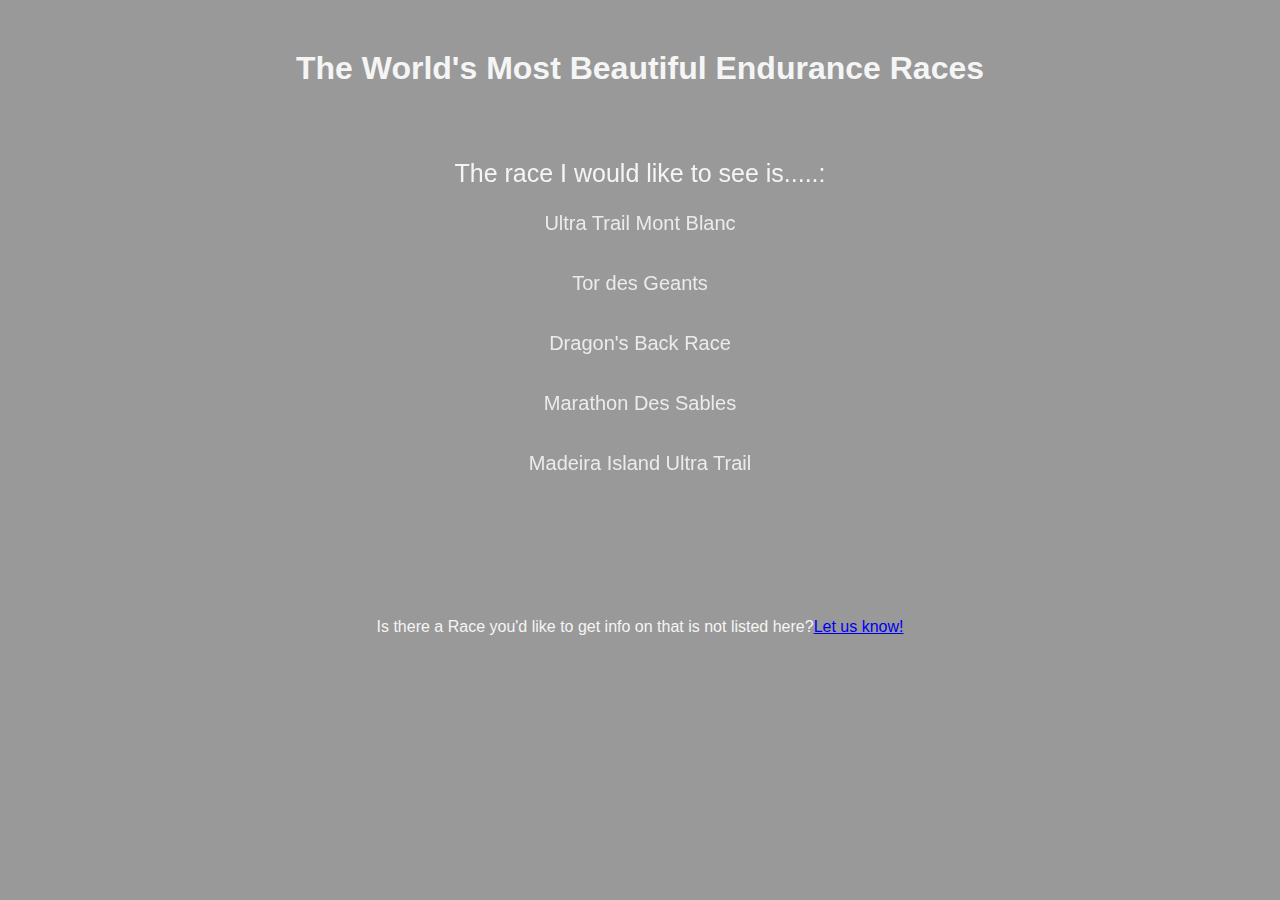
==== index.html @ 25d1a809 "almost done with main page style and function" ====
<!DOCTYPE html>
<html>
<head>
    <meta charset='utf-8'>
    <meta http-equiv='X-UA-Compatible' content='IE=edge'>
    <title>Beautiful Endurance Races - Homepage</title>
    <meta name='viewport' content='width=device-width, initial-scale=1'>
    <link rel='stylesheet' type='text/css' media='screen' href='main.css'>
</head>

<body>
    <h1>The World's Most Beautiful Endurance Races</h1>
    <main role="main">
        
        <legend class = 'top' role="legend">
            <form role="user-select-form" class="entry-form">
                <ul>
                    <li  class='head-ul' id='races'>The race I would like to see is.....: 
                        <ul>
                            <li class='head'>Ultra Trail Mont Blanc</li>
                            <li class='head'>Tor des Geants</li>
                            <li class='head'>Dragon's Back Race</li>
                            <li class='head'>Marathon Des Sables</li>
                            <li class='head'>Madeira Island Ultra Trail</li>
                        </ul>
                    </li>
                </ul>
            </form>
        </legend>
    </main>
        <div class="feedback">
            <p>Is there a Race you'd like to get info on that is not listed here?<a href="mailto:thinkfulmichael@gmail.com?Subject=Race%20Suggestion">Let us know!</a></p>
        </div>
        <div class ='results-page hidden'>
                <header class='main-header'>
                    <h1>Planet Earth's Greatest Source of Information on Planet Earth's Most Beautiful Races</h1>
                </header> <!--Insert section here for description of race, v2 iteration-->
                <div class = 'results' role="results">
                    <legend class='youtube'>
                    </legend>
                    <section class="external-link">
                    </section>
                </div>
        </div>
    
    <script src="https://code.jquery.com/jquery-3.3.1.js"></script>
    <script src='index.js'></script>
</body>
</html>
---- main.css ----
* {
    box-sizing: border-box;
}

html {
    min-height: 100vh;
    margin: 0px;
    font-family: oswald, sans-serif;
}

body {
    background-image: url("./images/tor1.jpg");
    background-size: cover; /* media query and play with this value? */
    background-repeat: no-repeat;
    background-position: center;
    position: relative;
    min-height: 100vh;
    margin: 0;
}

body:after {
    content:""; /* What does this mean? */
    position: absolute;
    left: 0; top: 0;
    width: 100%;
    min-height: 100vh;
    background: rgba(0, 0, 0, .4);
    z-index: 1;
}

body > * {
    position: relative;
    z-index: 2;
    color: whitesmoke;
}

main {
    /*margin: 30px;*/
}

.top {
    margin: 50px;
    display: flex;
    justify-content: center;

}

.hidden {
    display: none;
}

.container {
    display: flex;
    height: 1275px;
    width: 100%;
    /*height: 70%;
    width: 70%; */
    justify-content: space-around;

}


ul {
    padding: 0px; 
    list-style: none; 
}


ul li {
    float: left; 
    width: 800px; 
    height: 40px; 
    /*background-color: black; */
    opacity: .9; 
    line-height: 40px; 
    text-align: center; 
    transition: 0.3s;
    text-decoration: none; 
    color: white; 
    display: block;
    font-size: 20px;
}

.head-ul {
    font-size: 25px; 
    margin-bottom: 25px;
}

/*ul li a { 
    text-decoration: none; 
    color: white; 
    display: block;
} 


ul li:hover { 
    opacity: .4; 
} 
*/
ul li ul li{ 
    margin-top: 10px;
    margin-bottom: 10px; 
} 

ul li ul li:hover  { 
    display: block;
    opacity: .8;  
    font-size: x-large;
} 


h1 {
    margin: 0px;
    padding-top: 50px;
    text-align: center;
}

.feedback {
    margin-top: 400px;
    display: block;
    text-align: center;
}


.youtube, .external-link {
    height: 50%;
    width: 100%;
    display: flex;
    flex-wrap: wrap;
    justify-content: space-around;
}


h3 {
    color: black;
    text-align: center;
}

.results-page > * {
    position: relative;
    z-index: 2;
    color: whitesmoke;
}

.results-page:after {
        content:""; /* What does this mean? */
        position: absolute;
        left: 0; top: 0;
        width: 100%;
        height: 100%;
        background: rgba(0, 0, 0, .7);
        z-index: 1;
    }


/*
.name {
    margin-bottom: 30px;
}

.headline {
    letter-spacing: 2px;
}

.bio p {
    letter-spacing: 2px;
    font-size: 14px;
    margin: 0px;
}

.landing {
   
    height: 60vh;
    width: 100%;
    display: flex;
    justify-content: center;
    flex-direction: column;
    text-align: center;
   
   
}

.bio {
    padding: 10px;
    text-align: center;
   
}

h3, h4, h5 {
   
    margin: 0px;
}

.container {
    display: flex;
    justify-content: space-around;
    align-items: center;
    flex-wrap: wrap;
    height: 175px;
    width: 100%;
}

.sub-container {
    width: 150px;
    height: 50px;;
    /*border: 1px solid black;
    border-radius: 10px;
    text-align: center;
    display: flex;
    align-items: center;
    justify-content: center;
    position: relative;
    background-color: rgba(255,255,255,0.07);
}

a {
    color: whitesmoke;
}

a:hover {
    font-size: large;
    color: white;
}

.sub-container a:link {
    text-decoration: none;
}

ul {
    text-align: center;
    justify-content: space-around;
    display: flex;
    align-items: center;
    padding-inline-start: 10px;
    max-width: 75%;
    margin: 0px auto;
}


li {
    display: inline-flex;
    font-size: small;
    color: #f5ebdb;
}*/
/*
.sub-container:after {
    content:"";
    position: absolute;
    left: 0; top: 0;
    width: 100%;
    height: 100%;
    background: rgba(0, 0, 0, .5);
    z-index: 1;
   
}

/*
@media only screen and (min-width: 800px) {
    #landingphoto {
    background-image: url("./images/ocean.jpg");
    background-size: cover; /* media query and play with this value 
    background-repeat: no-repeat;
    background-position: center;
    width: 100%;
    }
} */

/* background-color: rgba(255,255,255,0.7); 
or:  background-color: rgba(255,255,255,0.8); */
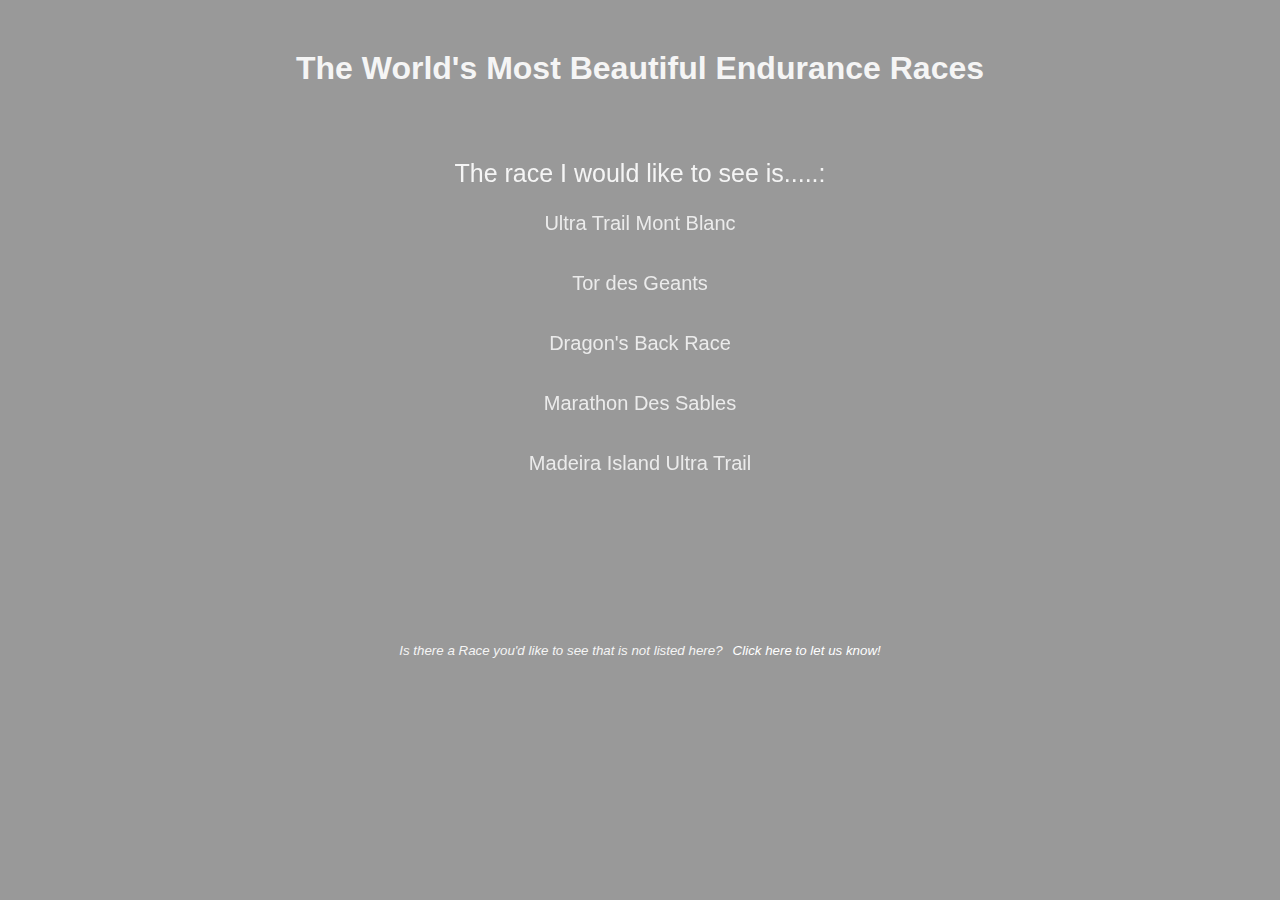
==== commit d52a41b6: "lower page section almost done with functionality and design" ====
--- a/index.html
+++ b/index.html
@@ -9,6 +9,7 @@
 </head>
 
 <body>
+    <a id="page-top"></a>
     <h1>The World's Most Beautiful Endurance Races</h1>
     <main role="main">
         
@@ -29,17 +30,19 @@
         </legend>
     </main>
         <div class="feedback">
-            <p>Is there a Race you'd like to get info on that is not listed here?<a href="mailto:thinkfulmichael@gmail.com?Subject=Race%20Suggestion">Let us know!</a></p>
+            <p>Is there a Race you'd like to see that is not listed here?<a href="mailto:thinkfulmichael@gmail.com?Subject=Race%20Suggestion">Click here to let us know!</a></p>
         </div>
         <div class ='results-page hidden'>
                 <header class='main-header'>
-                    <h1>Planet Earth's Greatest Source of Information on Planet Earth's Most Beautiful Races</h1>
+                    <h1></h1>
                 </header> <!--Insert section here for description of race, v2 iteration-->
                 <div class = 'results' role="results">
                     <legend class='youtube'>
                     </legend>
                     <section class="external-link">
                     </section>
+                    <footer class='search-again'>
+                    </footer>
                 </div>
         </div>
     
--- a/main.css
+++ b/main.css
@@ -34,9 +34,6 @@
     color: whitesmoke;
 }
 
-main {
-    /*margin: 30px;*/
-}
 
 .top {
     margin: 50px;
@@ -53,10 +50,7 @@
     display: flex;
     height: 1275px;
     width: 100%;
-    /*height: 70%;
-    width: 70%; */
     justify-content: space-around;
-
 }
 
 
@@ -70,7 +64,6 @@
     float: left; 
     width: 800px; 
     height: 40px; 
-    /*background-color: black; */
     opacity: .9; 
     line-height: 40px; 
     text-align: center; 
@@ -86,17 +79,6 @@
     margin-bottom: 25px;
 }
 
-/*ul li a { 
-    text-decoration: none; 
-    color: white; 
-    display: block;
-} 
-
-
-ul li:hover { 
-    opacity: .4; 
-} 
-*/
 ul li ul li{ 
     margin-top: 10px;
     margin-bottom: 10px; 
@@ -106,21 +88,40 @@
     display: block;
     opacity: .8;  
     font-size: x-large;
+    cursor: pointer;
 } 
-
 
 h1 {
     margin: 0px;
     padding-top: 50px;
     text-align: center;
+    margin-bottom: 50px;
 }
 
 .feedback {
-    margin-top: 400px;
+    margin-top: 425px;
     display: block;
     text-align: center;
-}
-
+    font-style: italic;
+    font-size: smaller;
+}
+
+.feedback a {
+    color: white;
+    text-decoration: none;
+    margin-left: 10px;
+}
+
+table {
+    width: 650px;
+    max-height: 253px;
+}
+
+.thumbnailWrap {
+    width: 335px;
+    height: 237px;
+    margin-right: 20px;
+}
 
 .youtube, .external-link {
     height: 50%;
@@ -130,6 +131,9 @@
     justify-content: space-around;
 }
 
+td .tdtext {
+    padding: 0px;
+}
 
 h3 {
     color: black;
@@ -141,6 +145,11 @@
     z-index: 2;
     color: whitesmoke;
 }
+
+.videotitle {
+    font-weight: bold;
+}
+
 
 .results-page:after {
         content:""; /* What does this mean? */
@@ -148,10 +157,40 @@
         left: 0; top: 0;
         width: 100%;
         height: 100%;
-        background: rgba(0, 0, 0, .7);
+        background: rgba(0, 0, 0, .8);
         z-index: 1;
     }
 
+.results a {
+    color: white;
+    text-decoration: none;
+}
+
+.external-link {
+    font-size: large;
+    transition: 0.3s;
+
+}
+
+.search-again {
+    text-align: center;
+    margin-top: 15px;
+    transition: 0.3s;
+}
+
+.external-link:hover, .search-again:hover {
+    opacity: .8;
+    cursor: pointer;
+}
+
+@media only screen and (max-width: 450px) {
+    p .videodescription {
+        font-size: 12px;
+    }
+    .results {
+        height: 80vh;
+}
+}
 
 /*
 .name {
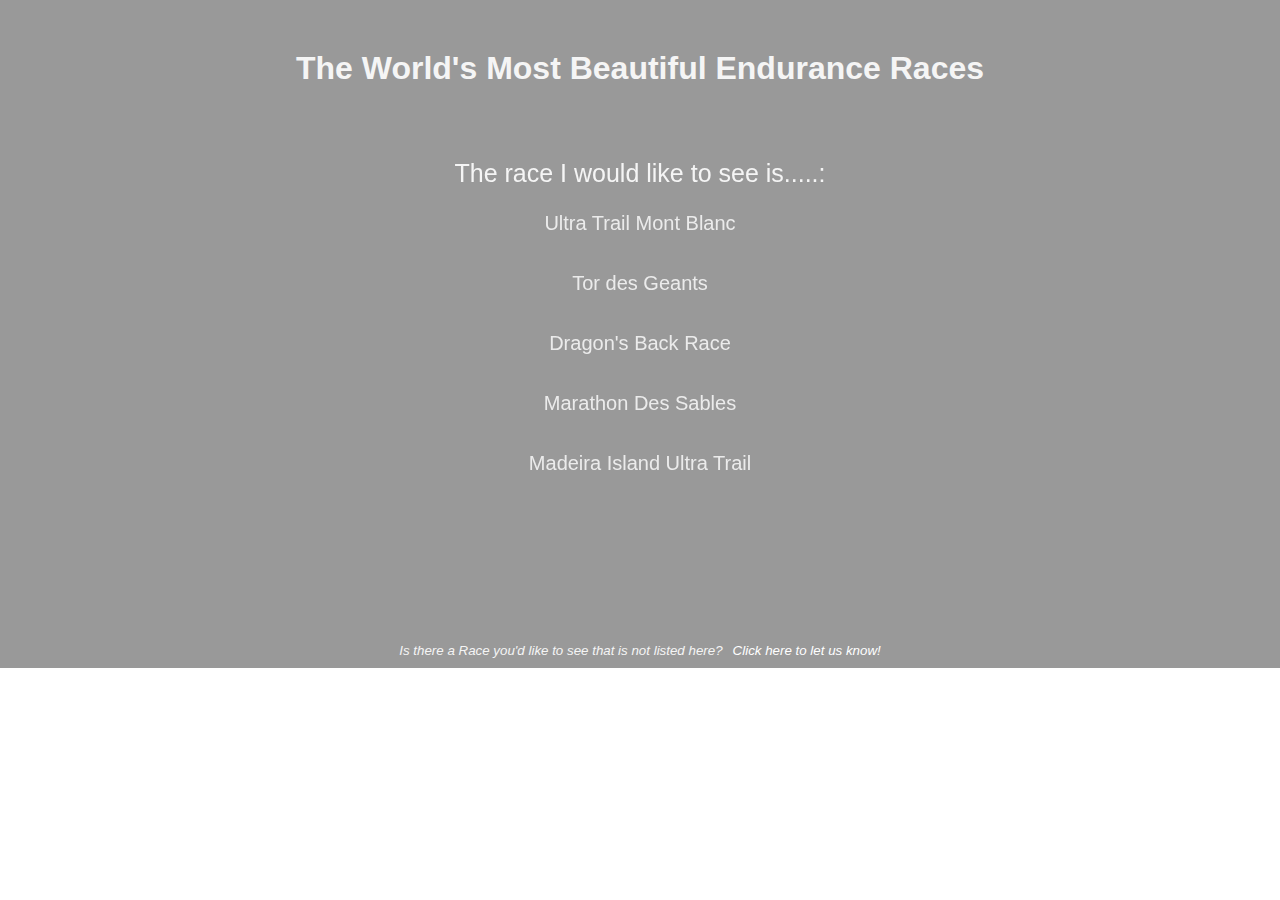
==== commit a7a73bc7: "final commit now submitting for review" ====
--- a/index.html
+++ b/index.html
@@ -9,10 +9,10 @@
 </head>
 
 <body>
+    <div class='topContainer'>
     <a id="page-top"></a>
     <h1>The World's Most Beautiful Endurance Races</h1>
     <main role="main">
-        
         <legend class = 'top' role="legend">
             <form role="user-select-form" class="entry-form">
                 <ul>
@@ -32,10 +32,12 @@
         <div class="feedback">
             <p>Is there a Race you'd like to see that is not listed here?<a href="mailto:thinkfulmichael@gmail.com?Subject=Race%20Suggestion">Click here to let us know!</a></p>
         </div>
+    </div>
         <div class ='results-page hidden'>
                 <header class='main-header'>
                     <h1></h1>
-                </header> <!--Insert section here for description of race, v2 iteration-->
+                </header> 
+                <!--Insert section here for description of race, in the v2 iteration-->
                 <div class = 'results' role="results">
                     <legend class='youtube'>
                     </legend>
--- a/main.css
+++ b/main.css
@@ -14,8 +14,8 @@
     background-repeat: no-repeat;
     background-position: center;
     position: relative;
-    min-height: 100vh;
-    margin: 0;
+    min-height: 100%;
+    margin: 0px;
 }
 
 body:after {
@@ -23,9 +23,10 @@
     position: absolute;
     left: 0; top: 0;
     width: 100%;
-    min-height: 100vh;
+    min-height: 100%;
     background: rgba(0, 0, 0, .4);
     z-index: 1;
+    margin: 0px;
 }
 
 body > * {
@@ -43,6 +44,10 @@
 }
 
 .hidden {
+    display: none;
+}
+
+.hide {
     display: none;
 }
 
@@ -104,17 +109,25 @@
     text-align: center;
     font-style: italic;
     font-size: smaller;
+    margin-bottom: 0px;
+    padding-bottom: 10px;
+
 }
 
 .feedback a {
     color: white;
     text-decoration: none;
     margin-left: 10px;
+    margin-bottom: 0px;
+}
+
+.feedback p {
+    margin-bottom: 0px;
+    padding-bottom: 0px;
 }
 
 table {
     width: 650px;
-    max-height: 253px;
 }
 
 .thumbnailWrap {
@@ -131,8 +144,8 @@
     justify-content: space-around;
 }
 
-td .tdtext {
-    padding: 0px;
+td.tdtext {
+    vertical-align: initial;
 }
 
 h3 {
@@ -191,118 +204,3 @@
         height: 80vh;
 }
 }
-
-/*
-.name {
-    margin-bottom: 30px;
-}
-
-.headline {
-    letter-spacing: 2px;
-}
-
-.bio p {
-    letter-spacing: 2px;
-    font-size: 14px;
-    margin: 0px;
-}
-
-.landing {
-   
-    height: 60vh;
-    width: 100%;
-    display: flex;
-    justify-content: center;
-    flex-direction: column;
-    text-align: center;
-   
-   
-}
-
-.bio {
-    padding: 10px;
-    text-align: center;
-   
-}
-
-h3, h4, h5 {
-   
-    margin: 0px;
-}
-
-.container {
-    display: flex;
-    justify-content: space-around;
-    align-items: center;
-    flex-wrap: wrap;
-    height: 175px;
-    width: 100%;
-}
-
-.sub-container {
-    width: 150px;
-    height: 50px;;
-    /*border: 1px solid black;
-    border-radius: 10px;
-    text-align: center;
-    display: flex;
-    align-items: center;
-    justify-content: center;
-    position: relative;
-    background-color: rgba(255,255,255,0.07);
-}
-
-a {
-    color: whitesmoke;
-}
-
-a:hover {
-    font-size: large;
-    color: white;
-}
-
-.sub-container a:link {
-    text-decoration: none;
-}
-
-ul {
-    text-align: center;
-    justify-content: space-around;
-    display: flex;
-    align-items: center;
-    padding-inline-start: 10px;
-    max-width: 75%;
-    margin: 0px auto;
-}
-
-
-li {
-    display: inline-flex;
-    font-size: small;
-    color: #f5ebdb;
-}*/
-/*
-.sub-container:after {
-    content:"";
-    position: absolute;
-    left: 0; top: 0;
-    width: 100%;
-    height: 100%;
-    background: rgba(0, 0, 0, .5);
-    z-index: 1;
-   
-}
-
-/*
-@media only screen and (min-width: 800px) {
-    #landingphoto {
-    background-image: url("./images/ocean.jpg");
-    background-size: cover; /* media query and play with this value 
-    background-repeat: no-repeat;
-    background-position: center;
-    width: 100%;
-    }
-} */
-
-/* background-color: rgba(255,255,255,0.7); 
-or:  background-color: rgba(255,255,255,0.8); */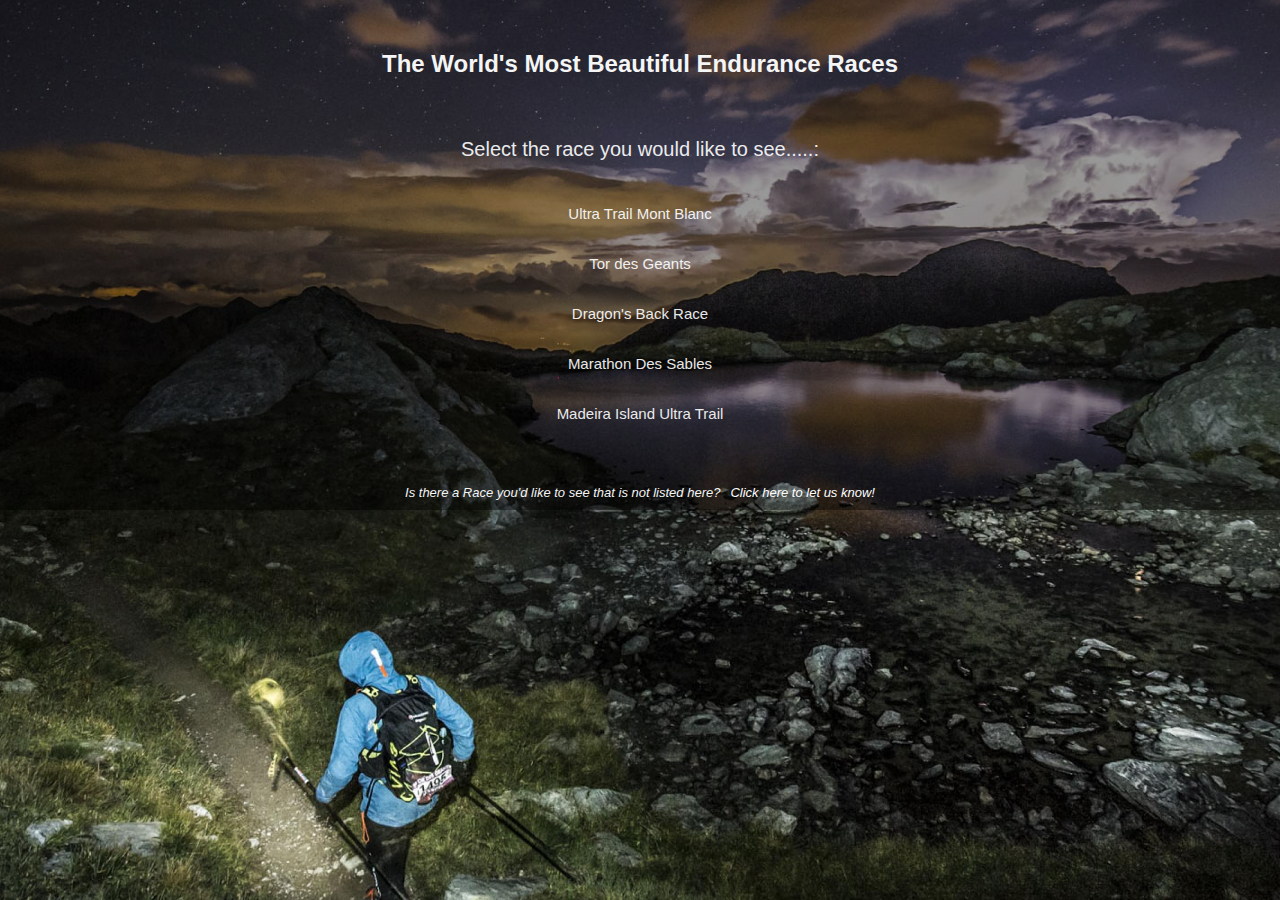
==== commit 56cee045: "optimized page1 for mobile iphone 5, still have to do results" ====
--- a/index.html
+++ b/index.html
@@ -10,33 +10,30 @@
 
 <body>
     <div class='topContainer'>
-    <a id="page-top"></a>
-    <h1>The World's Most Beautiful Endurance Races</h1>
-    <main role="main">
-        <legend class = 'top' role="legend">
-            <form role="user-select-form" class="entry-form">
-                <ul>
-                    <li  class='head-ul' id='races'>The race I would like to see is.....: 
-                        <ul>
-                            <li class='head'>Ultra Trail Mont Blanc</li>
-                            <li class='head'>Tor des Geants</li>
-                            <li class='head'>Dragon's Back Race</li>
-                            <li class='head'>Marathon Des Sables</li>
-                            <li class='head'>Madeira Island Ultra Trail</li>
-                        </ul>
-                    </li>
-                </ul>
-            </form>
-        </legend>
-    </main>
+        <a id="page-top"></a>
+            <h2>The World's Most Beautiful Endurance Races</h2>
+                <main role="main">
+                    <legend class = 'top' role="legend">
+                        <form role="user-select-form" class="entry-form">
+                            <ul class='race-list'>
+                                <li class='head-ul' id='races'>Select the race you would like to see.....:</li>     
+                                <li class='head'>Ultra Trail Mont Blanc</li>
+                                <li class='head'>Tor des Geants</li>
+                                <li class='head'>Dragon's Back Race</li>
+                                <li class='head'>Marathon Des Sables</li>
+                                <li class='head'>Madeira Island Ultra Trail</li>
+                            </ul>
+                        </form>
+                    </legend>
+                </main>
         <div class="feedback">
             <p>Is there a Race you'd like to see that is not listed here?<a href="mailto:thinkfulmichael@gmail.com?Subject=Race%20Suggestion">Click here to let us know!</a></p>
         </div>
     </div>
         <div class ='results-page hidden'>
-                <header class='main-header'>
-                    <h1></h1>
-                </header> 
+            <header class='main-header'>
+                <h1></h1>
+            </header> 
                 <!--Insert section here for description of race, in the v2 iteration-->
                 <div class = 'results' role="results">
                     <legend class='youtube'>
--- a/main.css
+++ b/main.css
@@ -3,14 +3,14 @@
 }
 
 html {
-    min-height: 100vh;
+    min-height: 100%;
     margin: 0px;
     font-family: oswald, sans-serif;
 }
 
 body {
-    background-image: url("./images/tor1.jpg");
-    background-size: cover; /* media query and play with this value? */
+    background-image: url("./images/Tor1.jpg");
+    background-size: cover;
     background-repeat: no-repeat;
     background-position: center;
     position: relative;
@@ -19,7 +19,7 @@
 }
 
 body:after {
-    content:""; /* What does this mean? */
+    content:""; 
     position: absolute;
     left: 0; top: 0;
     width: 100%;
@@ -27,6 +27,8 @@
     background: rgba(0, 0, 0, .4);
     z-index: 1;
     margin: 0px;
+    min-width: 100%;
+
 }
 
 body > * {
@@ -35,9 +37,15 @@
     color: whitesmoke;
 }
 
+form {
+    width: 100%;
+    display: flex;
+    justify-content: center;
+    flex-direction: column;
+}
 
 .top {
-    margin: 50px;
+    margin: 30px;
     display: flex;
     justify-content: center;
 
@@ -50,14 +58,14 @@
 .hide {
     display: none;
 }
-
+/*
 .container {
     display: flex;
     height: 1275px;
     width: 100%;
     justify-content: space-around;
 }
-
+*/
 
 ul {
     padding: 0px; 
@@ -66,49 +74,51 @@
 
 
 ul li {
-    float: left; 
-    width: 800px; 
-    height: 40px; 
+    width: 100%; 
     opacity: .9; 
-    line-height: 40px; 
+    line-height: 30px; 
     text-align: center; 
     transition: 0.3s;
     text-decoration: none; 
     color: white; 
     display: block;
-    font-size: 20px;
-}
-
-.head-ul {
-    font-size: 25px; 
-    margin-bottom: 25px;
-}
-
-ul li ul li{ 
+    font-size: 15px;
     margin-top: 10px;
     margin-bottom: 10px; 
-} 
-
-ul li ul li:hover  { 
+}
+
+.head-ul {
+    font-size: 20px; 
+    margin-bottom: 25px;
+    width: 100%;
+}
+
+.race-list { 
+    display: flex;
+    flex-direction: column;
+}
+   
+
+ul li:hover  { 
     display: block;
     opacity: .8;  
     font-size: x-large;
     cursor: pointer;
 } 
 
-h1 {
+h2 {
     margin: 0px;
     padding-top: 50px;
     text-align: center;
-    margin-bottom: 50px;
+    margin-bottom: 30px;
 }
 
 .feedback {
-    margin-top: 425px;
+    /*margin-top: 225px;*/
     display: block;
     text-align: center;
     font-style: italic;
-    font-size: smaller;
+    font-size: small;
     margin-bottom: 0px;
     padding-bottom: 10px;
 
@@ -165,7 +175,7 @@
 
 
 .results-page:after {
-        content:""; /* What does this mean? */
+        content:""; 
         position: absolute;
         left: 0; top: 0;
         width: 100%;
@@ -195,12 +205,3 @@
     opacity: .8;
     cursor: pointer;
 }
-
-@media only screen and (max-width: 450px) {
-    p .videodescription {
-        font-size: 12px;
-    }
-    .results {
-        height: 80vh;
-}
-}
